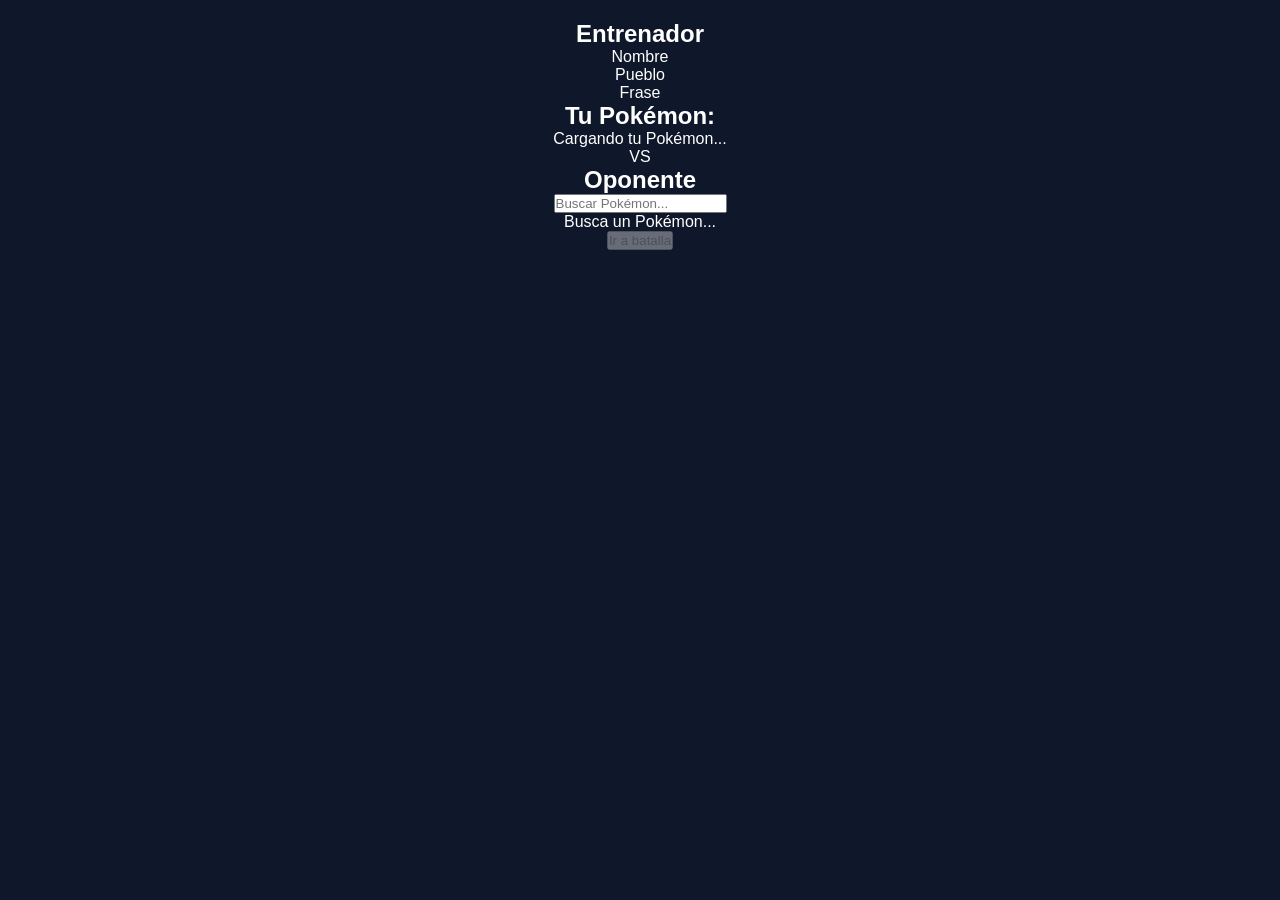
==== index.html @ 8657b371 "se agrega boton de batalla y contenedores de jugador y oponente" ====
<!DOCTYPE html>
<html lang="es">
<head>
    <meta charset="UTF-8">
    <title>Pokémon Battle</title>
    <link rel="stylesheet" href="./style.css">
</head>
<body>

<main class="container">

    <div class="battle-layout">

        <!-- PLAYER -->
        <section class="pokemon player">

            <!-- TRAINER -->
            <div class="trainer-card">
                <h1>Entrenador</h1>
                <p id="trainer-name">Nombre</p>
                <p id="trainer-town">Pueblo</p>
                <p id="trainer-phrase">Frase</p>
            </div>

            <h2>Tu Pokémon:</h2>

            <div class="pokemon-card" id="player-card">
                <p class="loading">Cargando tu Pokémon...</p>
            </div>

        </section>

        <!-- VS -->
        <div class="vs">VS</div>

        <!-- OPPONENT -->
        <section class="pokemon opponent">

            <h2>Oponente</h2>

            <input 
                type="text" 
                id="search" 
                placeholder="Buscar Pokémon..."
            />

            <div class="pokemon-card" id="opponent-card">
                <p class="loading">Busca un Pokémon...</p>
            </div>

        </section>

    </div>

    <!-- BOTÓN CENTRADO CON EL MISMO ANCHO QUE BATTLE-LAYOUT -->
    <div class="battle-action-wrapper">
        <div class="battle-action">
            <button id="battle-btn" disabled>
                Ir a batalla
            </button>
        </div>
    </div>

</main>

<script type="module" src="./main.js"></script>
</body>
</html>
---- style.css ----
/* Reset */
* {
    margin: 0;
    padding: 0;
    box-sizing: border-box;
    font-family: Arial, sans-serif;
}

/* Fondo */
body {
    background: #0f172a;
    color: white;
}

/* Contenedor principal */
.container {
    max-width: 1100px;
    margin: auto;
    padding: 20px;
    text-align: center;
}
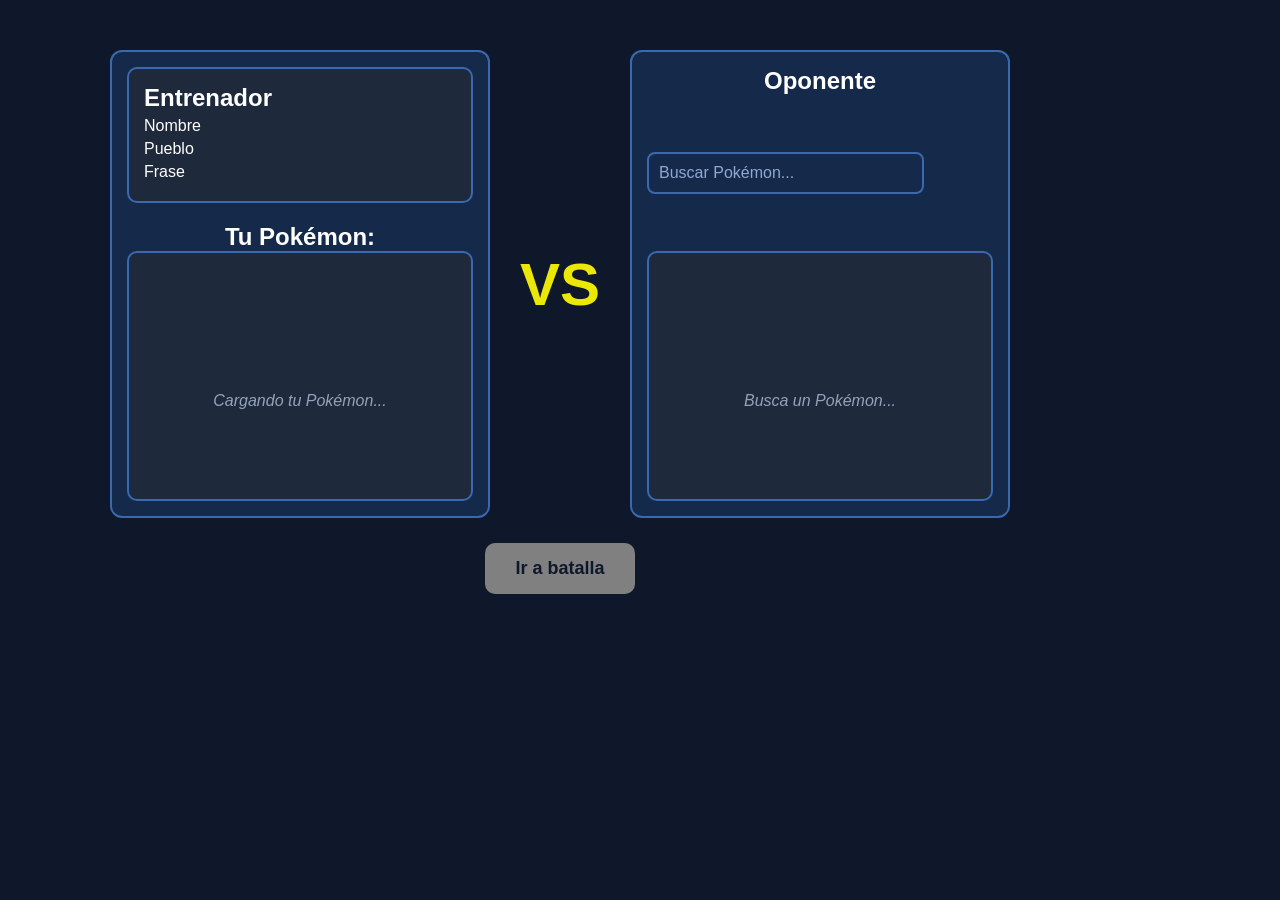
==== commit 8fc7613f: "boton de ir a batalla centrado, imput de busqueda, estilos hover" ====
--- a/index.html
+++ b/index.html
@@ -11,10 +11,10 @@
 
     <div class="battle-layout">
 
-        <!-- PLAYER -->
+        <!-- Jugador -->
         <section class="pokemon player">
 
-            <!-- TRAINER -->
+            <!-- Entrenador -->
             <div class="trainer-card">
                 <h1>Entrenador</h1>
                 <p id="trainer-name">Nombre</p>
@@ -33,7 +33,7 @@
         <!-- VS -->
         <div class="vs">VS</div>
 
-        <!-- OPPONENT -->
+        <!-- oponente -->
         <section class="pokemon opponent">
 
             <h2>Oponente</h2>
@@ -52,7 +52,7 @@
 
     </div>
 
-    <!-- BOTÓN CENTRADO CON EL MISMO ANCHO QUE BATTLE-LAYOUT -->
+    <!--Boton de empezar -->
     <div class="battle-action-wrapper">
         <div class="battle-action">
             <button id="battle-btn" disabled>
--- a/style.css
+++ b/style.css
@@ -1,3 +1,7 @@
+/* ========================= */
+/* COMMIT 1 – BÁSICO */
+/* ========================= */
+
 /* Reset */
 * {
     margin: 0;
@@ -18,4 +22,180 @@
     margin: auto;
     padding: 20px;
     text-align: center;
+}
+
+/* ========================= */
+/* COMMIT 2 – MEDIO */
+/* ========================= */
+
+/* TRAINER */
+.trainer-card {
+    background: #1e293b;
+    padding: 15px;
+    border-radius: 10px;
+    margin-bottom: 20px;
+    border: 2px solid #3a69af;
+    text-align: left;
+}
+
+.trainer-card p {
+    margin: 5px 0;
+}
+
+/* Contenedor vertical layout + botón */
+.battle-wrapper {
+    display: flex;
+    flex-direction: column;
+    align-items: center;
+}
+
+/* LAYOUT */
+.battle-layout {
+    display: flex;
+    align-items: stretch;
+    justify-content: space-between;
+    gap: 20px;
+    margin-top: 30px;
+    width: 100%;
+    max-width: 900px; /* ancho máximo para layout */
+}
+
+/* Columnas */
+.pokemon {
+    flex: 1;
+    display: flex;
+    flex-direction: column;
+    justify-content: space-between;
+
+    border: 2px solid #3a69af;
+    border-radius: 12px;
+    padding: 15px;
+    background: #15294b;
+}
+
+/* VS */
+.vs {
+    font-size: 60px;
+    font-weight: bold;
+    color: #ebe707;
+
+    display: flex;
+    align-items: center;
+    justify-content: center;
+
+    width: 100px;
+}
+
+/* TARJETAS */
+.pokemon-card {
+    background: #1e293b;
+    padding: 20px;
+    border-radius: 10px;
+    border: 2px solid #3a69af;
+
+    min-height: 250px;
+
+    display: flex;
+    flex-direction: column;
+    justify-content: center;
+    align-items: center;
+}
+
+/* Imagen */
+.pokemon-sprite {
+    width: 130px;
+    height: 130px;
+    object-fit: contain;
+    margin-bottom: 10px;
+}
+
+/* Nombre */
+.pokemon-card p strong {
+    font-size: 18px;
+}
+
+/* ========================= */
+/* COMMIT 3 – AVANZADO */
+/* ========================= */
+
+/* STATS EN UNA SOLA LÍNEA */
+.pokemon-stats {
+    display: flex;
+    justify-content: center;
+    align-items: center;
+    gap: 15px;
+
+    margin-top: 12px;
+    font-weight: bold;
+    font-size: 14px;
+
+    flex-wrap: nowrap;
+}
+
+.pokemon-stats span {
+    display: flex;
+    align-items: center;
+    gap: 4px;
+
+    white-space: nowrap;
+
+    background: #0f172a;
+    padding: 5px 8px;
+    border-radius: 6px;
+    border: 1px solid #3a69af;
+}
+
+/* INPUT */
+input {
+    margin: 10px 0;
+    padding: 10px;
+    width: 80%;
+    border-radius: 8px;
+    border: 2px solid #3a69af;
+    background-color: #15294b;
+    color: white;
+    font-size: 16px;
+}
+
+input::placeholder {
+    color: #8fa9d1;
+}
+
+/* BOTÓN CENTRADO EXACTO */
+.battle-action {
+    width: 100%;
+    max-width: 900px; /* mismo ancho que battle-layout */
+    margin-top: 25px;
+    display: flex;
+    justify-content: center;
+}
+
+button {
+    padding: 15px 30px;
+    font-size: 18px;
+    border: none;
+    border-radius: 10px;
+    background: #f2d33b;
+    color: #0f172a;
+    font-weight: bold;
+    cursor: pointer;
+    transition: all 0.3s ease;
+}
+
+button:hover:not(:disabled) {
+    background-color: #d4ba2e;
+    transform: scale(1.05);
+}
+
+button:disabled {
+    background: gray;
+    cursor: not-allowed;
+}
+
+/* LOADING */
+.loading {
+    color: #94a3b8;
+    font-style: italic;
+    text-align: center;
+    margin-top: 50px;
 }
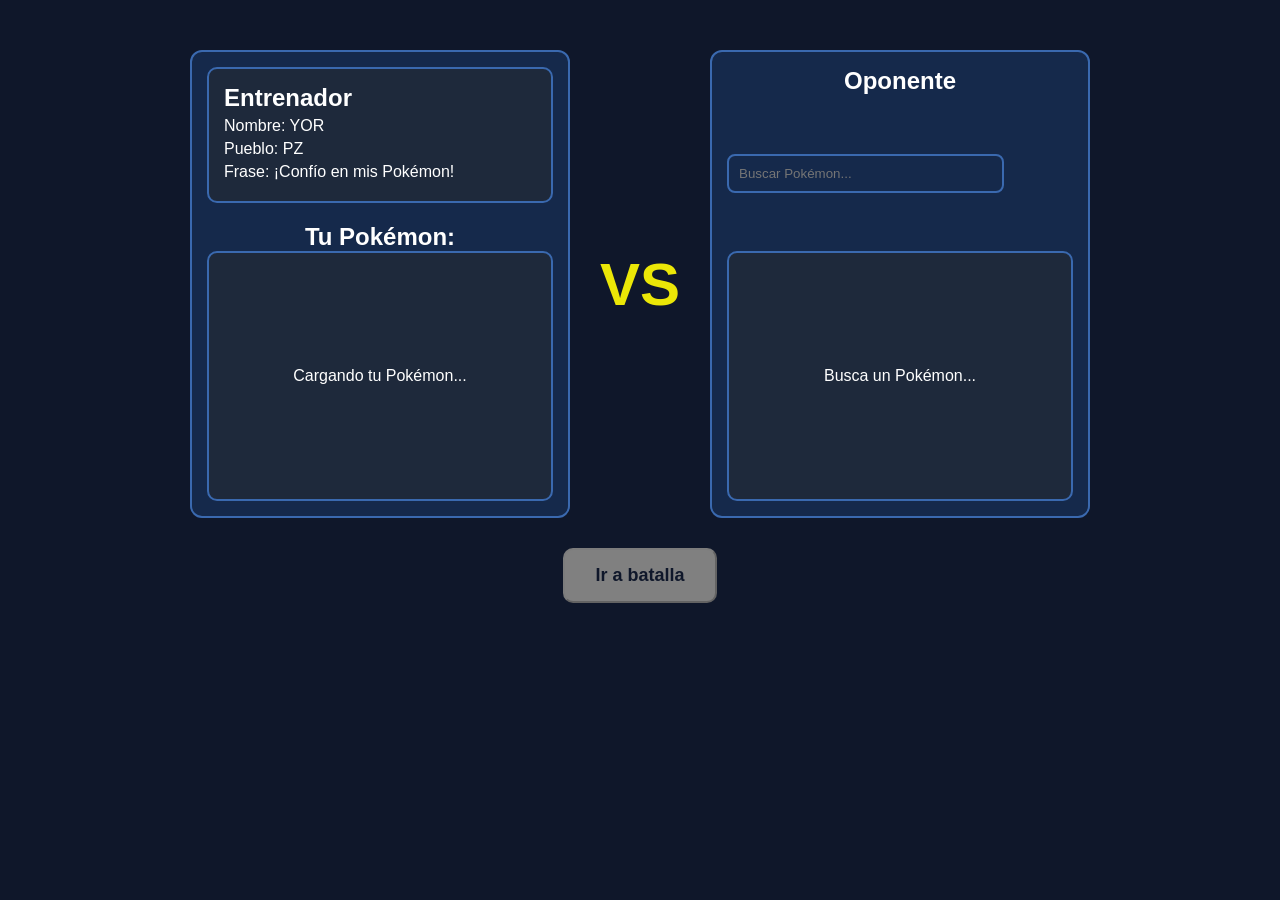
==== commit f7499e27: "centrando boton ir a batalla cambio en html y css" ====
--- a/index.html
+++ b/index.html
@@ -33,7 +33,7 @@
         <!-- VS -->
         <div class="vs">VS</div>
 
-        <!-- oponente -->
+        <!-- Oponente -->
         <section class="pokemon opponent">
 
             <h2>Oponente</h2>
@@ -52,13 +52,11 @@
 
     </div>
 
-    <!--Boton de empezar -->
-    <div class="battle-action-wrapper">
-        <div class="battle-action">
-            <button id="battle-btn" disabled>
-                Ir a batalla
-            </button>
-        </div>
+    <!-- 🔥 BOTÓN CENTRADO (SIN WRAPPER EXTRA) -->
+    <div class="battle-action">
+        <button id="battle-btn" disabled>
+            Ir a batalla
+        </button>
     </div>
 
 </main>
--- a/style.css
+++ b/style.css
@@ -1,7 +1,3 @@
-/* ========================= */
-/* COMMIT 1 – BÁSICO */
-/* ========================= */
-
 /* Reset */
 * {
     margin: 0;
@@ -10,7 +6,6 @@
     font-family: Arial, sans-serif;
 }
 
-/* Fondo */
 body {
     background: #0f172a;
     color: white;
@@ -24,11 +19,7 @@
     text-align: center;
 }
 
-/* ========================= */
-/* COMMIT 2 – MEDIO */
-/* ========================= */
-
-/* TRAINER */
+/* Trainer */
 .trainer-card {
     background: #1e293b;
     padding: 15px;
@@ -42,66 +33,62 @@
     margin: 5px 0;
 }
 
-/* Contenedor vertical layout + botón */
+/* Layout Battle */
 .battle-wrapper {
     display: flex;
     flex-direction: column;
     align-items: center;
 }
 
-/* LAYOUT */
 .battle-layout {
     display: flex;
     align-items: stretch;
     justify-content: space-between;
     gap: 20px;
-    margin-top: 30px;
+    margin: 30px auto; /* 🔥 ESTE ES EL FIX */
     width: 100%;
-    max-width: 900px; /* ancho máximo para layout */
+    max-width: 900px;
 }
 
-/* Columnas */
 .pokemon {
     flex: 1;
     display: flex;
     flex-direction: column;
     justify-content: space-between;
-
     border: 2px solid #3a69af;
     border-radius: 12px;
     padding: 15px;
     background: #15294b;
 }
 
-/* VS */
 .vs {
     font-size: 60px;
     font-weight: bold;
     color: #ebe707;
-
     display: flex;
     align-items: center;
     justify-content: center;
-
     width: 100px;
 }
 
-/* TARJETAS */
+/* Tarjetas pokemon */
 .pokemon-card {
     background: #1e293b;
     padding: 20px;
     border-radius: 10px;
     border: 2px solid #3a69af;
-
     min-height: 250px;
-
     display: flex;
     flex-direction: column;
     justify-content: center;
     align-items: center;
 }
 
-/* Imagen */
+/* 🔥 IMPORTANTE: ahora el fondo dinámico del JS funciona mejor */
+.pokemon-card.dynamic-bg {
+    transition: background-color 0.3s ease;
+}
+
 .pokemon-sprite {
     width: 130px;
     height: 130px;
@@ -109,43 +96,24 @@
     margin-bottom: 10px;
 }
 
-/* Nombre */
-.pokemon-card p strong {
-    font-size: 18px;
-}
-
-/* ========================= */
-/* COMMIT 3 – AVANZADO */
-/* ========================= */
-
-/* STATS EN UNA SOLA LÍNEA */
+/* Stats */
 .pokemon-stats {
     display: flex;
     justify-content: center;
-    align-items: center;
     gap: 15px;
-
     margin-top: 12px;
     font-weight: bold;
     font-size: 14px;
-
-    flex-wrap: nowrap;
 }
 
 .pokemon-stats span {
-    display: flex;
-    align-items: center;
-    gap: 4px;
-
-    white-space: nowrap;
-
     background: #0f172a;
     padding: 5px 8px;
     border-radius: 6px;
     border: 1px solid #3a69af;
 }
 
-/* INPUT */
+/* Input */
 input {
     margin: 10px 0;
     padding: 10px;
@@ -154,48 +122,50 @@
     border: 2px solid #3a69af;
     background-color: #15294b;
     color: white;
-    font-size: 16px;
 }
 
-input::placeholder {
-    color: #8fa9d1;
-}
-
-/* BOTÓN CENTRADO EXACTO */
-.battle-action {
-    width: 100%;
-    max-width: 900px; /* mismo ancho que battle-layout */
-    margin-top: 25px;
-    display: flex;
-    justify-content: center;
-}
-
+/* Botón */
 button {
     padding: 15px 30px;
     font-size: 18px;
-    border: none;
     border-radius: 10px;
     background: #f2d33b;
     color: #0f172a;
     font-weight: bold;
     cursor: pointer;
-    transition: all 0.3s ease;
-}
-
-button:hover:not(:disabled) {
-    background-color: #d4ba2e;
-    transform: scale(1.05);
 }
 
 button:disabled {
     background: gray;
-    cursor: not-allowed;
 }
 
-/* LOADING */
-.loading {
-    color: #94a3b8;
-    font-style: italic;
-    text-align: center;
-    margin-top: 50px;
+/* Moves */
+.moves-buttons {
+    display: flex;
+    flex-wrap: wrap;
+    gap: 8px;
+    justify-content: center;
+}
+
+.move-btn {
+    padding: 10px;
+    border-radius: 10px;
+    cursor: pointer;
+    color: white;
+}
+
+/* Tipos */
+.move-btn.fire { background: #f75c03; }
+.move-btn.water { background: #4ab6ef; }
+.move-btn.electric { background: #f1d93b; color: black; }
+.move-btn.grass { background: #56c02b; }
+.move-btn.unknown { background: #555; }
+
+/* Botón centrado */
+.battle-action {
+    width: 100%;
+    max-width: 900px;
+    margin: 25px auto;
+    display: flex;
+    justify-content: center;
 }
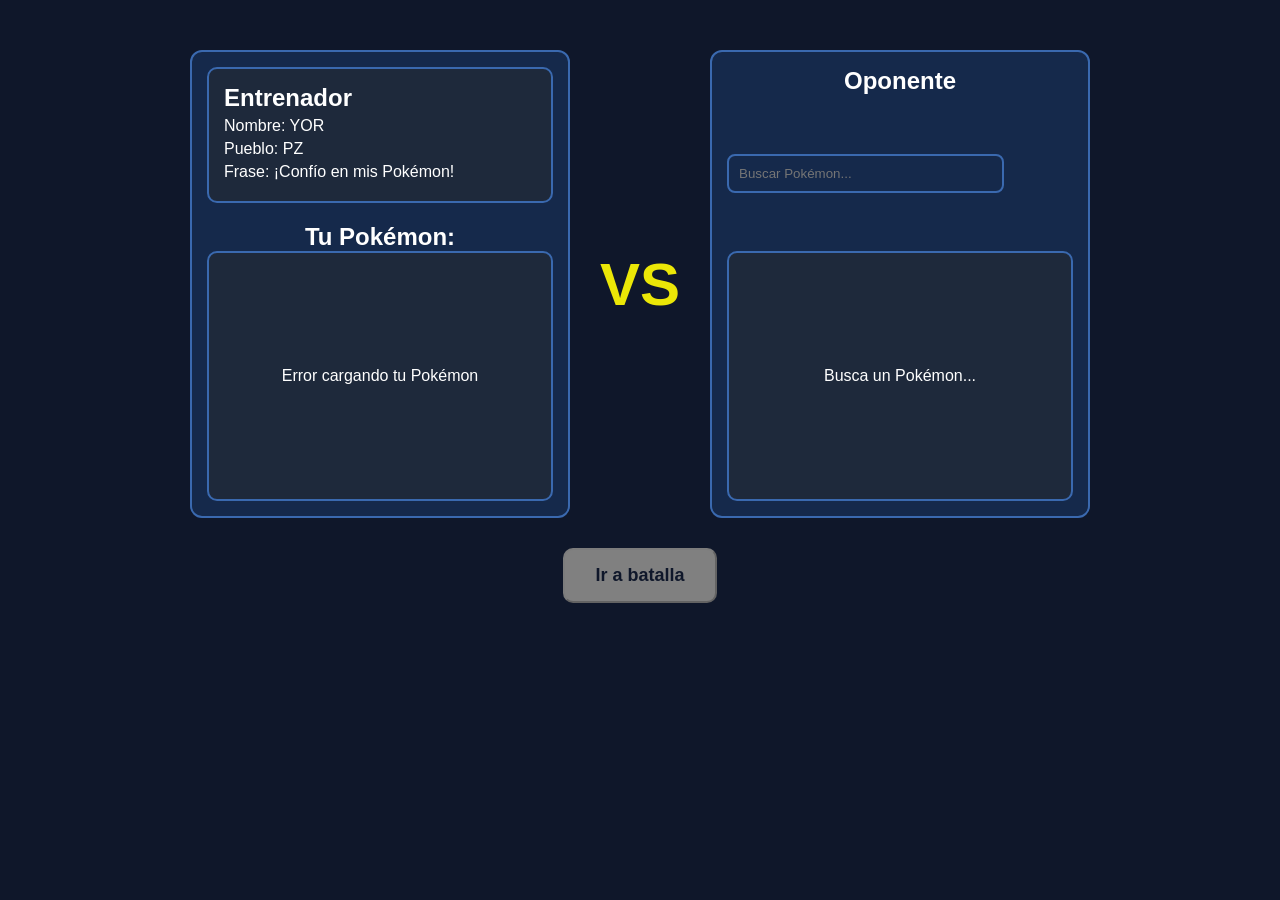
==== commit 167f329e: "se agrega al js mas tipo de pokemon y mas colores para que se adapte a cualquier eleccion" ====
--- a/index.html
+++ b/index.html
@@ -11,7 +11,7 @@
 
     <div class="battle-layout">
 
-        <!-- Jugador -->
+        <!--Jugador-->
         <section class="pokemon player">
 
             <!-- Entrenador -->
@@ -24,16 +24,16 @@
 
             <h2>Tu Pokémon:</h2>
 
-            <div class="pokemon-card" id="player-card">
+            <div class="pokemon-card dynamic-bg" id="player-card">
                 <p class="loading">Cargando tu Pokémon...</p>
             </div>
 
         </section>
 
-        <!-- VS -->
+        <!--VS-->
         <div class="vs">VS</div>
 
-        <!-- Oponente -->
+        <!--Oponente-->
         <section class="pokemon opponent">
 
             <h2>Oponente</h2>
@@ -44,7 +44,7 @@
                 placeholder="Buscar Pokémon..."
             />
 
-            <div class="pokemon-card" id="opponent-card">
+            <div class="pokemon-card dynamic-bg" id="opponent-card">
                 <p class="loading">Busca un Pokémon...</p>
             </div>
 
@@ -52,7 +52,7 @@
 
     </div>
 
-    <!-- 🔥 BOTÓN CENTRADO (SIN WRAPPER EXTRA) -->
+    <!--Boton centrado-->
     <div class="battle-action">
         <button id="battle-btn" disabled>
             Ir a batalla
@@ -61,6 +61,8 @@
 
 </main>
 
+<!--Carga modulo de js-->
 <script type="module" src="./main.js"></script>
+
 </body>
 </html>
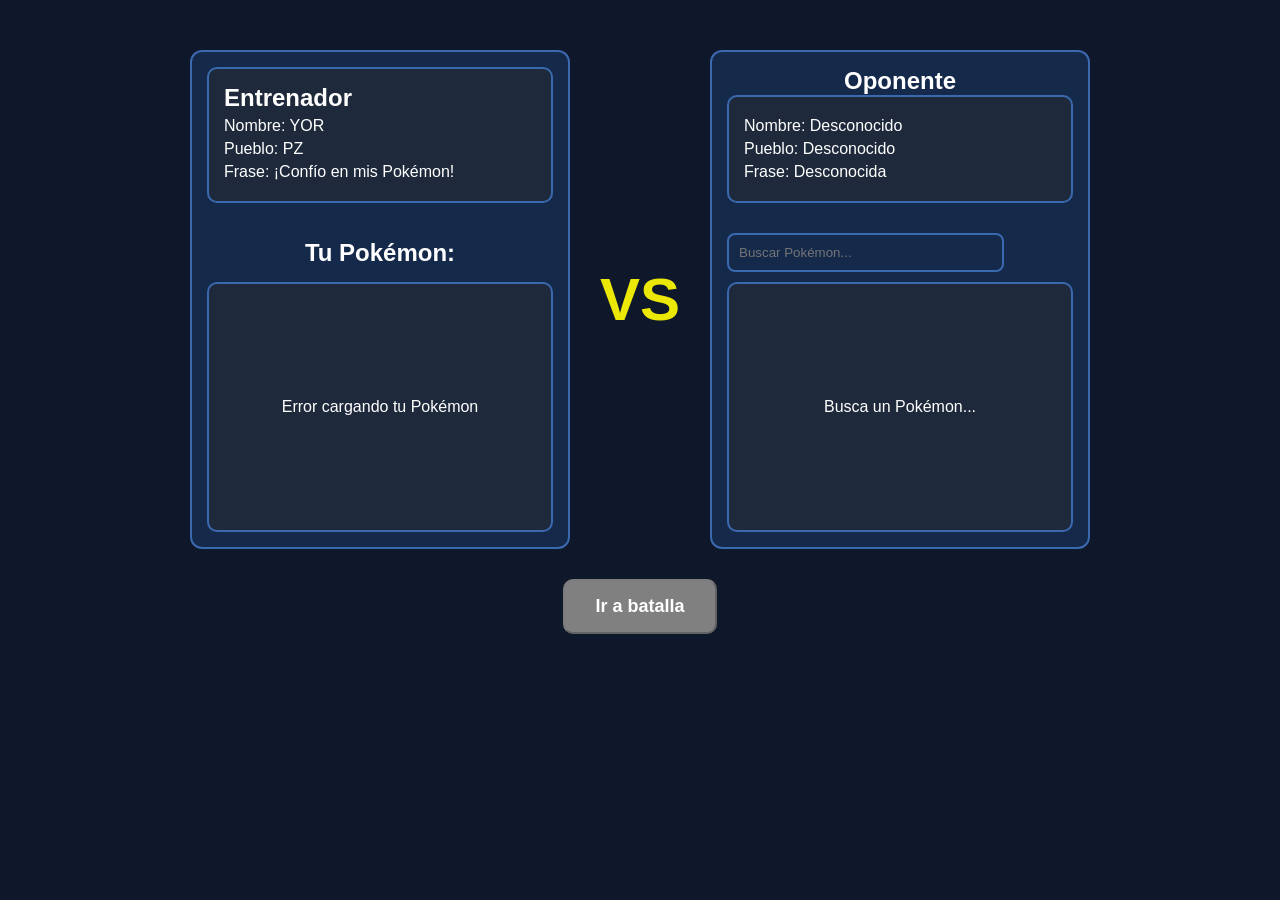
==== commit 499d8745: "ultimo cambio para el stage 1" ====
--- a/index.html
+++ b/index.html
@@ -38,6 +38,12 @@
 
             <h2>Oponente</h2>
 
+            <div class="trainer-card">
+                <p id="opponent-name">Nombre: Desconocido</p>
+                <p id="opponent-town">Pueblo: Desconocido</p>
+                <p id="opponent-phrase">Frase: Desconocida</p>
+            </div>
+
             <input 
                 type="text" 
                 id="search" 
@@ -61,7 +67,6 @@
 
 </main>
 
-<!--Carga modulo de js-->
 <script type="module" src="./main.js"></script>
 
 </body>
--- a/style.css
+++ b/style.css
@@ -1,4 +1,4 @@
-/* Reset */
+/* Reset y básicos */
 * {
     margin: 0;
     padding: 0;
@@ -34,18 +34,12 @@
 }
 
 /* Layout Battle */
-.battle-wrapper {
-    display: flex;
-    flex-direction: column;
-    align-items: center;
-}
-
 .battle-layout {
     display: flex;
     align-items: stretch;
     justify-content: space-between;
     gap: 20px;
-    margin: 30px auto; /* 🔥 ESTE ES EL FIX */
+    margin: 30px auto;
     width: 100%;
     max-width: 900px;
 }
@@ -61,6 +55,7 @@
     background: #15294b;
 }
 
+/* VS centrado con brillo */
 .vs {
     font-size: 60px;
     font-weight: bold;
@@ -68,7 +63,38 @@
     display: flex;
     align-items: center;
     justify-content: center;
-    width: 100px;
+    flex: 0 0 100px; /* ancho fijo para centrar */
+    text-align: center;
+    position: relative;
+    overflow: hidden;
+}
+
+.vs span, #battle-btn span {
+    position: relative;
+    display: inline-block;
+}
+
+.vs span::before,
+#battle-btn span::before {
+    content: '';
+    position: absolute;
+    top: 0;
+    left: -100%;
+    width: 50%;
+    height: 100%;
+    background: linear-gradient(
+        120deg,
+        rgba(255,255,255,0) 0%,
+        rgba(255,255,255,0.5) 50%,
+        rgba(255,255,255,0) 100%
+    );
+    animation: shine 2s linear infinite;
+    pointer-events: none;
+}
+
+@keyframes shine {
+    0% { transform: translateX(-100%); }
+    100% { transform: translateX(200%); }
 }
 
 /* Tarjetas pokemon */
@@ -84,7 +110,7 @@
     align-items: center;
 }
 
-/* 🔥 IMPORTANTE: ahora el fondo dinámico del JS funciona mejor */
+/* Fondo dinámico */
 .pokemon-card.dynamic-bg {
     transition: background-color 0.3s ease;
 }
@@ -125,18 +151,21 @@
 }
 
 /* Botón */
-button {
+#battle-btn {
     padding: 15px 30px;
     font-size: 18px;
     border-radius: 10px;
     background: #f2d33b;
-    color: #0f172a;
+    color: #ffffff;
     font-weight: bold;
     cursor: pointer;
-}
-
-button:disabled {
+    position: relative;
+    overflow: hidden;
+}
+
+#battle-btn:disabled {
     background: gray;
+    cursor: not-allowed;
 }
 
 /* Moves */
@@ -145,6 +174,7 @@
     flex-wrap: wrap;
     gap: 8px;
     justify-content: center;
+    margin-top: 15px;
 }
 
 .move-btn {
@@ -152,14 +182,12 @@
     border-radius: 10px;
     cursor: pointer;
     color: white;
-}
-
-/* Tipos */
-.move-btn.fire { background: #f75c03; }
-.move-btn.water { background: #4ab6ef; }
-.move-btn.electric { background: #f1d93b; color: black; }
-.move-btn.grass { background: #56c02b; }
-.move-btn.unknown { background: #555; }
+    background: #f2d33b;
+    border: 2px solid #000;
+    box-shadow: 0 2px 6px rgba(0,0,0,0.5);
+    flex: 1 1 calc(45% - 10px);
+    min-width: 80px;
+}
 
 /* Botón centrado */
 .battle-action {
@@ -168,4 +196,34 @@
     margin: 25px auto;
     display: flex;
     justify-content: center;
+}
+
+/* Skeleton */
+.skeleton {
+    background: linear-gradient(
+        90deg,
+        #1e293b 25%,
+        #334155 50%,
+        #1e293b 75%
+    );
+    background-size: 200% 100%;
+    animation: shimmer 1.5s infinite;
+    border-radius: 8px;
+}
+
+@keyframes shimmer {
+    0% { background-position: -200% 0; }
+    100% { background-position: 200% 0; }
+}
+
+.skeleton-img {
+    width: 130px;
+    height: 130px;
+    margin-bottom: 10px;
+}
+
+.skeleton-text {
+    height: 15px;
+    width: 80%;
+    margin: 6px auto;
 }
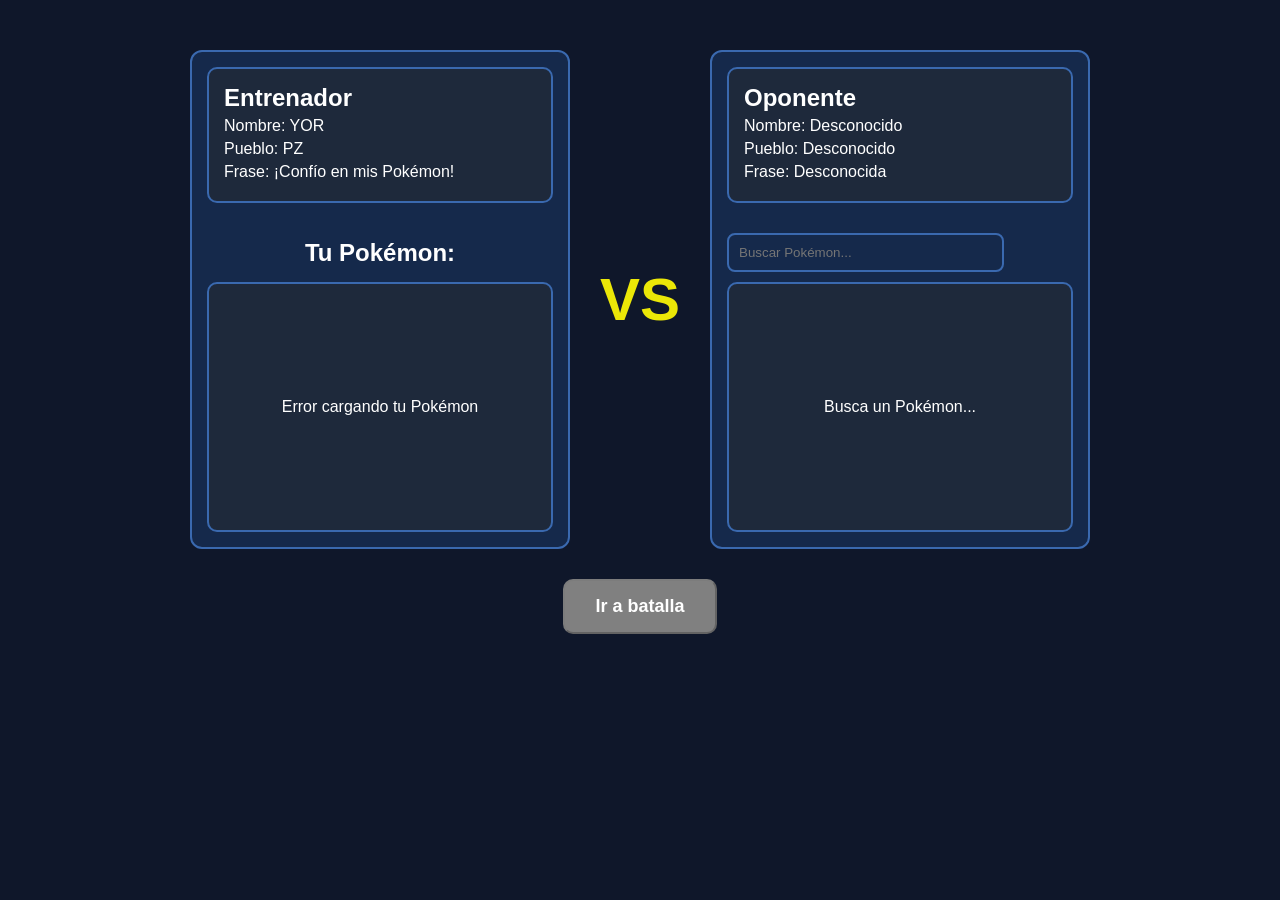
==== commit dc3fc6f0: "se agrega frase pueblo y nombre DESCONOCIDO a oponente" ====
--- a/index.html
+++ b/index.html
@@ -36,9 +36,8 @@
         <!--Oponente-->
         <section class="pokemon opponent">
 
-            <h2>Oponente</h2>
-
             <div class="trainer-card">
+                <h2>Oponente</h2>
                 <p id="opponent-name">Nombre: Desconocido</p>
                 <p id="opponent-town">Pueblo: Desconocido</p>
                 <p id="opponent-phrase">Frase: Desconocida</p>
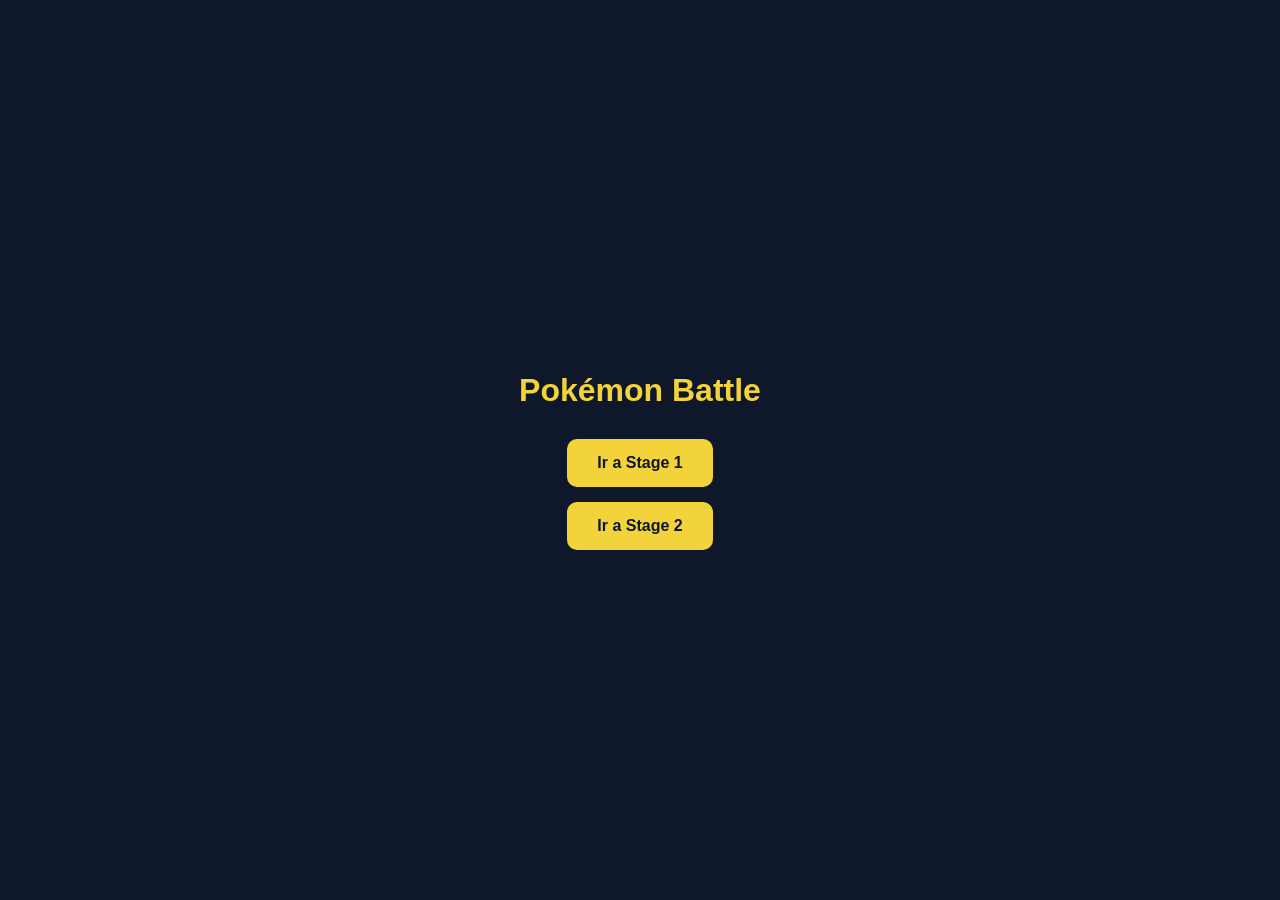
==== commit 12d98af1: "creacion de carpetas stage-1 y stage-2 para separar los file" ====
--- a/index.html
+++ b/index.html
@@ -7,66 +7,14 @@
 </head>
 <body>
 
-<main class="container">
+<main class="menu-container">
+    <h1>Pokémon Battle</h1>
 
-    <div class="battle-layout">
-
-        <!--Jugador-->
-        <section class="pokemon player">
-
-            <!-- Entrenador -->
-            <div class="trainer-card">
-                <h1>Entrenador</h1>
-                <p id="trainer-name">Nombre</p>
-                <p id="trainer-town">Pueblo</p>
-                <p id="trainer-phrase">Frase</p>
-            </div>
-
-            <h2>Tu Pokémon:</h2>
-
-            <div class="pokemon-card dynamic-bg" id="player-card">
-                <p class="loading">Cargando tu Pokémon...</p>
-            </div>
-
-        </section>
-
-        <!--VS-->
-        <div class="vs">VS</div>
-
-        <!--Oponente-->
-        <section class="pokemon opponent">
-
-            <div class="trainer-card">
-                <h2>Oponente</h2>
-                <p id="opponent-name">Nombre: Desconocido</p>
-                <p id="opponent-town">Pueblo: Desconocido</p>
-                <p id="opponent-phrase">Frase: Desconocida</p>
-            </div>
-
-            <input 
-                type="text" 
-                id="search" 
-                placeholder="Buscar Pokémon..."
-            />
-
-            <div class="pokemon-card dynamic-bg" id="opponent-card">
-                <p class="loading">Busca un Pokémon...</p>
-            </div>
-
-        </section>
-
+    <div class="menu-links">
+        <a href="./stage-1/index.html">Ir a Stage 1</a>
+        <a href="./stage-2/index.html">Ir a Stage 2</a>
     </div>
-
-    <!--Boton centrado-->
-    <div class="battle-action">
-        <button id="battle-btn" disabled>
-            Ir a batalla
-        </button>
-    </div>
-
 </main>
-
-<script type="module" src="./main.js"></script>
 
 </body>
 </html>
--- a/style.css
+++ b/style.css
@@ -1,229 +1,44 @@
-/* Reset y básicos */
-* {
+body {
     margin: 0;
-    padding: 0;
-    box-sizing: border-box;
     font-family: Arial, sans-serif;
-}
-
-body {
     background: #0f172a;
     color: white;
 }
 
-/* Contenedor principal */
-.container {
-    max-width: 1100px;
-    margin: auto;
-    padding: 20px;
-    text-align: center;
-}
-
-/* Trainer */
-.trainer-card {
-    background: #1e293b;
-    padding: 15px;
-    border-radius: 10px;
-    margin-bottom: 20px;
-    border: 2px solid #3a69af;
-    text-align: left;
-}
-
-.trainer-card p {
-    margin: 5px 0;
-}
-
-/* Layout Battle */
-.battle-layout {
-    display: flex;
-    align-items: stretch;
-    justify-content: space-between;
-    gap: 20px;
-    margin: 30px auto;
-    width: 100%;
-    max-width: 900px;
-}
-
-.pokemon {
-    flex: 1;
-    display: flex;
-    flex-direction: column;
-    justify-content: space-between;
-    border: 2px solid #3a69af;
-    border-radius: 12px;
-    padding: 15px;
-    background: #15294b;
-}
-
-/* VS centrado con brillo */
-.vs {
-    font-size: 60px;
-    font-weight: bold;
-    color: #ebe707;
-    display: flex;
-    align-items: center;
-    justify-content: center;
-    flex: 0 0 100px; /* ancho fijo para centrar */
-    text-align: center;
-    position: relative;
-    overflow: hidden;
-}
-
-.vs span, #battle-btn span {
-    position: relative;
-    display: inline-block;
-}
-
-.vs span::before,
-#battle-btn span::before {
-    content: '';
-    position: absolute;
-    top: 0;
-    left: -100%;
-    width: 50%;
-    height: 100%;
-    background: linear-gradient(
-        120deg,
-        rgba(255,255,255,0) 0%,
-        rgba(255,255,255,0.5) 50%,
-        rgba(255,255,255,0) 100%
-    );
-    animation: shine 2s linear infinite;
-    pointer-events: none;
-}
-
-@keyframes shine {
-    0% { transform: translateX(-100%); }
-    100% { transform: translateX(200%); }
-}
-
-/* Tarjetas pokemon */
-.pokemon-card {
-    background: #1e293b;
-    padding: 20px;
-    border-radius: 10px;
-    border: 2px solid #3a69af;
-    min-height: 250px;
+/* Contenedor */
+.menu-container {
     display: flex;
     flex-direction: column;
     justify-content: center;
     align-items: center;
+    height: 100vh;
+    text-align: center;
 }
 
-/* Fondo dinámico */
-.pokemon-card.dynamic-bg {
-    transition: background-color 0.3s ease;
+/* Título */
+.menu-container h1 {
+    color: #f2d33b;
+    margin-bottom: 30px;
 }
 
-.pokemon-sprite {
-    width: 130px;
-    height: 130px;
-    object-fit: contain;
-    margin-bottom: 10px;
+/* Links */
+.menu-links {
+    display: flex;
+    flex-direction: column;
+    gap: 15px;
 }
 
-/* Stats */
-.pokemon-stats {
-    display: flex;
-    justify-content: center;
-    gap: 15px;
-    margin-top: 12px;
+.menu-links a {
+    text-decoration: none;
+    padding: 15px 30px;
+    background: #f2d33b;
+    color: #0f172a;
+    border-radius: 10px;
     font-weight: bold;
-    font-size: 14px;
+    transition: 0.3s;
 }
 
-.pokemon-stats span {
-    background: #0f172a;
-    padding: 5px 8px;
-    border-radius: 6px;
-    border: 1px solid #3a69af;
-}
-
-/* Input */
-input {
-    margin: 10px 0;
-    padding: 10px;
-    width: 80%;
-    border-radius: 8px;
-    border: 2px solid #3a69af;
-    background-color: #15294b;
-    color: white;
-}
-
-/* Botón */
-#battle-btn {
-    padding: 15px 30px;
-    font-size: 18px;
-    border-radius: 10px;
-    background: #f2d33b;
-    color: #ffffff;
-    font-weight: bold;
-    cursor: pointer;
-    position: relative;
-    overflow: hidden;
-}
-
-#battle-btn:disabled {
-    background: gray;
-    cursor: not-allowed;
-}
-
-/* Moves */
-.moves-buttons {
-    display: flex;
-    flex-wrap: wrap;
-    gap: 8px;
-    justify-content: center;
-    margin-top: 15px;
-}
-
-.move-btn {
-    padding: 10px;
-    border-radius: 10px;
-    cursor: pointer;
-    color: white;
-    background: #f2d33b;
-    border: 2px solid #000;
-    box-shadow: 0 2px 6px rgba(0,0,0,0.5);
-    flex: 1 1 calc(45% - 10px);
-    min-width: 80px;
-}
-
-/* Botón centrado */
-.battle-action {
-    width: 100%;
-    max-width: 900px;
-    margin: 25px auto;
-    display: flex;
-    justify-content: center;
-}
-
-/* Skeleton */
-.skeleton {
-    background: linear-gradient(
-        90deg,
-        #1e293b 25%,
-        #334155 50%,
-        #1e293b 75%
-    );
-    background-size: 200% 100%;
-    animation: shimmer 1.5s infinite;
-    border-radius: 8px;
-}
-
-@keyframes shimmer {
-    0% { background-position: -200% 0; }
-    100% { background-position: 200% 0; }
-}
-
-.skeleton-img {
-    width: 130px;
-    height: 130px;
-    margin-bottom: 10px;
-}
-
-.skeleton-text {
-    height: 15px;
-    width: 80%;
-    margin: 6px auto;
+.menu-links a:hover {
+    transform: scale(1.05);
+    background: #ffe95a;
 }
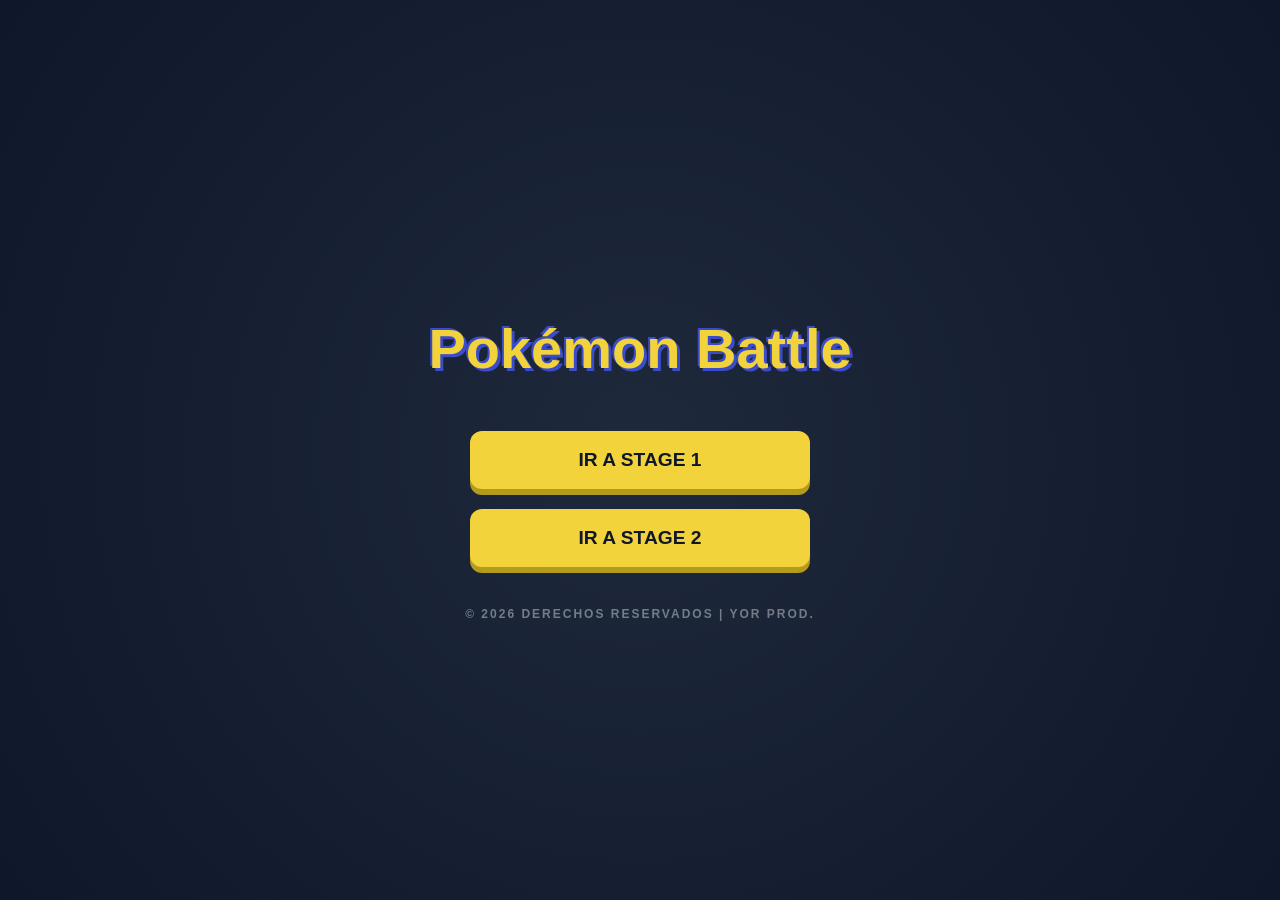
==== commit 57643110: "esta version se edito el menu de inicio se agrego a pikachu en el selecto r y se agrego un creidto" ====
--- a/index.html
+++ b/index.html
@@ -2,6 +2,7 @@
 <html lang="es">
 <head>
     <meta charset="UTF-8">
+    <meta name="viewport" content="width=device-width, initial-scale=1.0">
     <title>Pokémon Battle</title>
     <link rel="stylesheet" href="./style.css">
 </head>
@@ -11,10 +12,38 @@
     <h1>Pokémon Battle</h1>
 
     <div class="menu-links">
-        <a href="./stage-1/index.html">Ir a Stage 1</a>
-        <a href="./stage-2/index.html">Ir a Stage 2</a>
+        <a href="./stage-1/index.html" class="btn-stage">Ir a Stage 1</a>
+        <a href="./stage-2/index.html" class="btn-stage">Ir a Stage 2</a>
     </div>
+
+    <footer class="credits">
+        &copy; 2026 DERECHOS RESERVADOS | YOR PROD.
+    </footer>
 </main>
+
+<script>
+    async function cargarPikachu() {
+        try {
+            // Llamamos a la API oficial
+            const response = await fetch("https://pokeapi.co/api/v2/pokemon/pikachu");
+            const data = await response.json();
+            
+            // Extraemos el sprite animado
+            const pikachuSprite = data.sprites.versions['generation-v']['black-white'].animated.front_default;
+            
+            // Inyectamos la imagen directamente en el CSS del proyecto
+            const style = document.createElement('style');
+            style.innerHTML = `.btn-stage::before { background-image: url("${pikachuSprite}"); }`;
+            document.head.appendChild(style);
+            
+        } catch (e) {
+            console.error("Error al traer a Pikachu:", e);
+        }
+    }
+
+    // Se ejecuta apenas carga la página
+    window.addEventListener('DOMContentLoaded', cargarPikachu);
+</script>
 
 </body>
 </html>
--- a/style.css
+++ b/style.css
@@ -1,11 +1,13 @@
+/* Estilos Base */
 body {
     margin: 0;
-    font-family: Arial, sans-serif;
+    font-family: 'Segoe UI', Tahoma, Geneva, Verdana, sans-serif;
     background: #0f172a;
     color: white;
+    overflow: hidden;
 }
 
-/* Contenedor */
+/* Contenedor Principal */
 .menu-container {
     display: flex;
     flex-direction: column;
@@ -13,32 +15,103 @@
     align-items: center;
     height: 100vh;
     text-align: center;
+    background: radial-gradient(circle at center, #1e293b 0%, #0f172a 100%);
 }
 
 /* Título */
 .menu-container h1 {
+    font-size: 3.5rem;
     color: #f2d33b;
-    margin-bottom: 30px;
+    margin-bottom: 50px;
+    text-shadow: 3px 3px 0 #3b4cca, -2px -2px 0 #3b4cca;
 }
 
-/* Links */
+/* Contenedor de Botones */
 .menu-links {
     display: flex;
     flex-direction: column;
-    gap: 15px;
+    gap: 20px;
+    position: relative;
 }
 
-.menu-links a {
+/* Estilo de los Botones */
+.btn-stage {
     text-decoration: none;
-    padding: 15px 30px;
+    padding: 18px 45px;
     background: #f2d33b;
     color: #0f172a;
-    border-radius: 10px;
-    font-weight: bold;
-    transition: 0.3s;
+    border-radius: 12px;
+    font-weight: 900;
+    font-size: 1.2rem;
+    text-transform: uppercase;
+    transition: all 0.2s ease;
+    position: relative; 
+    border: none;
+    box-shadow: 0 6px 0 #b59b1d;
+    width: 250px; 
+    display: block;
 }
 
-.menu-links a:hover {
-    transform: scale(1.05);
+.btn-stage:hover {
     background: #ffe95a;
+    transform: scale(1.02);
+}
+
+/* --- PIKACHU API COMO INDICADOR EXTERNO --- */
+.btn-stage::before {
+    content: ""; /* Eliminamos el emoji, el JS pondrá la imagen aquí */
+    position: absolute;
+    
+    /* Configuración de imagen */
+    background-size: contain;
+    background-repeat: no-repeat;
+    background-position: center;
+    
+    /* Tamaño ideal para sprites de la API */
+    width: 60px; 
+    height: 60px;
+    
+    /* Posicionamiento fuera del botón a la izquierda */
+    left: -80px; 
+    top: 50%;
+    transform: translateY(-50%); 
+    
+    opacity: 0; 
+    
+    /* Brillo Eléctrico para el sprite */
+    filter: drop-shadow(0 0 10px rgba(242, 211, 59, 0.8));
+    
+    transition: all 0.2s cubic-bezier(0.18, 0.89, 0.32, 1.28);
+    pointer-events: none;
+}
+
+/* Efecto al poner el mouse */
+.btn-stage:hover::before {
+    opacity: 1;
+    left: -65px; 
+    transform: translateY(-50%) scale(1.1);
+    animation: bounceArrow 0.6s infinite alternate, electricShine 1s infinite; 
+}
+
+/* Animación de "flecha" horizontal */
+@keyframes bounceArrow {
+    from { left: -75px; }
+    to { left: -60px; }
+}
+
+/* Brillo Eléctrico (Mejorado para sprites) */
+@keyframes electricShine {
+    0% { filter: drop-shadow(0 0 5px #f2d33b) brightness(1); }
+    50% { filter: drop-shadow(0 0 15px #f2d33b) brightness(1.2); }
+    100% { filter: drop-shadow(0 0 5px #f2d33b) brightness(1); }
+}
+
+.credits {
+    margin-top: 40px; /* Esto crea el espacio exacto bajo el último botón */
+    font-size: 0.75rem;
+    color: rgba(255, 255, 255, 0.4); /* Un blanco sutil para que sea profesional */
+    letter-spacing: 2px;
+    text-transform: uppercase;
+    font-weight: 600;
+    pointer-events: none;
 }
